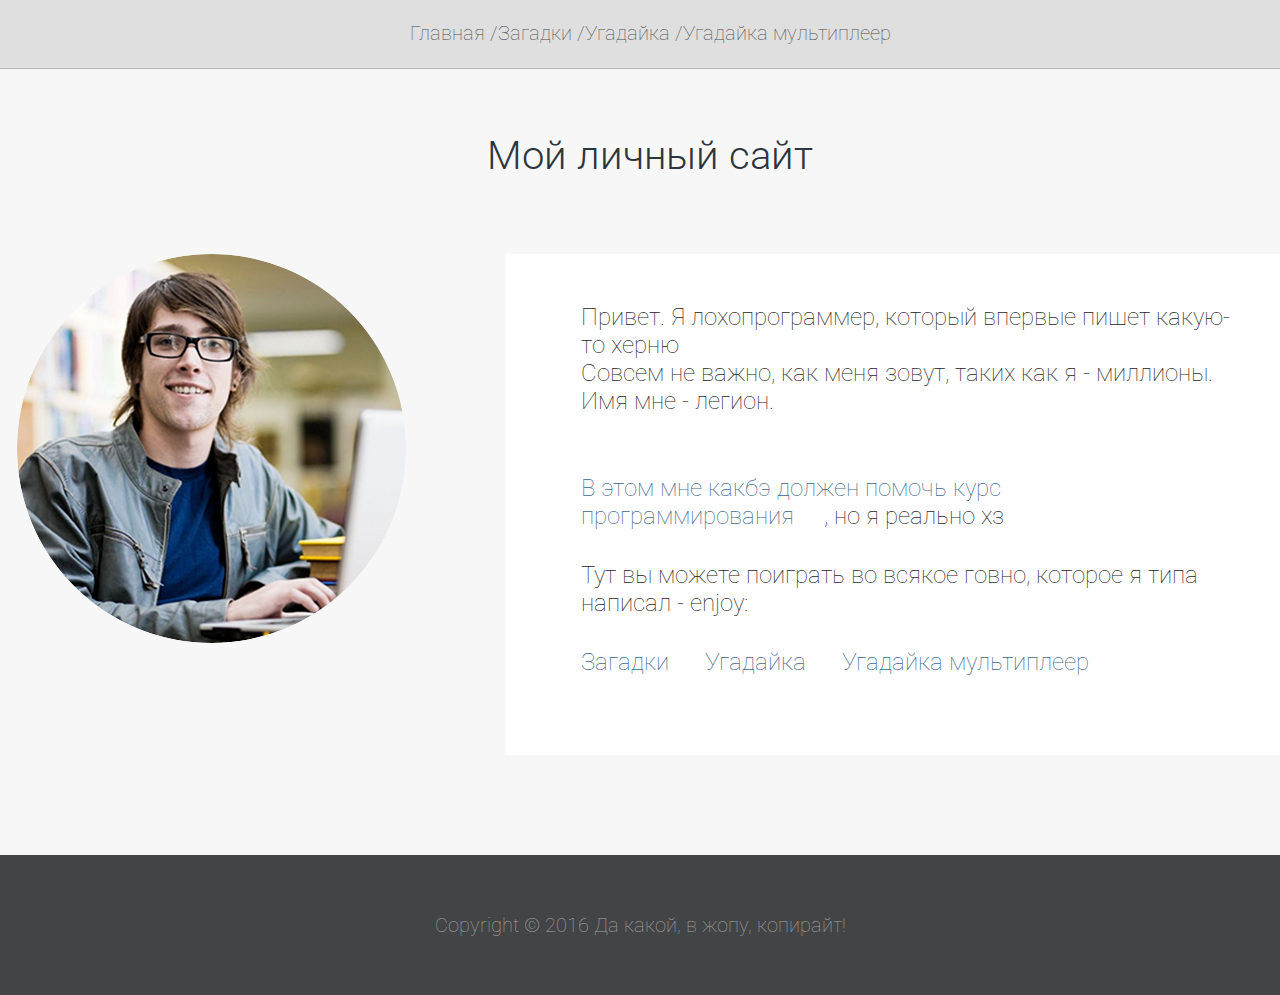
==== index.html @ a0845978 "123" ====
<!DOCTYPE HTML>
<html>
	<head>
		<meta charset="utf-8">
		<title>Первый личный сайт для обучения</title>
		<link rel="stylesheet" href="style.css">
	</head>
	<body>
		<div id="content">
			<div id="header">
				<a ​href=​"#"​>Главная</a​> <span​>/</span​>
				<a ​href=​"puzzles.html"​>Загадки</a​> <span​>/</span​>
				<a ​href=​"guess.html"​>Угадайка</a​> <span​>/</span​>
				<a ​href=​"guess-2.html"​>Угадайка мультиплеер</a​>
			</div>
			<h1> Мой личный сайт </h1>
			<div id="center">
				<img src="img/photo.png" alt="SomeFuckingPhoto">
				<div id="box_text">
					<p>Привет. Я лохопрограммер, который впервые пишет какую-то херню<br>
					Совсем не важно, как меня зовут, таких как я - миллионы. Имя мне - легион.</p>
					<p>В этом мне какбэ должен помочь курс <a href="https://geekbrains.ru/courses/2​" target=​"_blank">программирования</a>, но я реально хз</p>
					<p>Тут вы можете поиграть во всякое говно, которое я типа написал - enjoy:</p>
					<a ​href=​"puzzles.html"​>Загадки</a​>
 					<a ​href=​"guess.html"​>Угадайка</a​>
 					<a ​href=​"guess-2.html"​>Угадайка мультиплеер</a​>
 					<br>
 					<br>
 				</div>
 			</div>
 		</div>
 		<div id="footer">		
			Copyright © 2016 <a ​href=​"https://www.pornhub.com/" ​target=​"_blank"​> Да какой, в жопу, копирайт!</a​>
		</div>
	</body>
</head>
---- style.css ----
@import url(https://fonts.googleapis.com/css?family=Roboto:400,100,100italic,300,300italic,400italic,500,500italic,700,700italic,900,900italic);

* {
    margin: 0;
    padding: 0;
}

body {
    background-color: #f7f7f7;
    font-family: 'Roboto', sans-serif;
}

#header {
    min-width: 1300px;
    border-bottom: 1px solid #b5b7ba;
    background-color: #dfdfdf;
    margin: 0 auto;
    height: 50px;
    text-align: center;
    padding-top: 18px;
}

#header #selected {
    color: #000;
}

#center {
    width: 1300px;
    margin: 0 auto;
}

#header a {
    color: #4d4d4d;
    font-size: 20px;
    font-weight: 100;
    text-align: left;
    text-decoration: none;
    height: 30px;
    line-height: 30px;
    display: inline-block;
}

#header span {
    padding: 0 38px;
}

#content {
    height: 806px;
    min-width: 1300px;
    margin: 0 auto;
    min-height: calc(100vh - 140px); 
}

#content h1 {
    width: 100%;
    float: left;
    text-align: center;
    color: #2e353d;
    font-size: 40px;
    font-weight: 300;
    margin-top: 63px;
    margin-bottom: 75px;
}

#content h3 {
    color: #242424;
    font-size: 35px;
    font-weight: 300;
    text-align: left;
    margin-left: 41px;
    margin-bottom: 52px;
}

#content h5 {
    color:  #242424;
    font-size: 24px;
    text-align: left;
}

#content img {
    margin-left: 17px;
    width: 389px;
    border-radius: 50%;
}

#content #box_text {
    width: 671px;
    background-color: #ffffff;
    float: right;
    padding: 49px 48px 51px 76px;
    margin-bottom: 100px;
}

#content #box_text p {
    color: #242424;
    font-size: 24px;
    font-weight: 100;
    text-align: left;
    margin-bottom: 31px;
}

#content #box_text a  {
    color: #40678a;
    font-size: 24px;
    font-weight: 100;
    text-align: center;
    text-decoration: none;
    padding-right:30px;
}


#content .media {
    margin-right: 0;
}

#content #box {
    background-color: #ffffff;
    width: 1238px;
    height: 446px;
    margin: 170px auto 0 auto;
    padding-top: 37px;
    padding-left: 38px;
}

#content #box p {
    color: #242424;
    font-size: 24px;
    font-weight: 100;
    text-align: left;
    margin-top: 37px;
    margin-bottom: 30px;
}

#content #box input {
    border: 1px solid #a0a0a0;
    background-color: #f5f5f5;
    width: 457px;
    height: 34px;
    padding-left:10px;
    font-size:20px;
    font-weight: 100;
    margin-bottom: 12px;
}

#content #box a {
    display: block;
    float: left;
    background-color:  #8cbbd3;
    color:  #ffffff;
    font-size: 24px;
    font-weight: 300;
    text-align: center;
    text-decoration: none;
    margin-top: 30px;
    padding:11px 51px;
}

#content #box a:hover {
    background-color: #5ba1d3;
}

#footer { /* # == id */
    background-color: #434445;
    width: 100%;
    float: left;
    height: 140px;
    text-align: center;
    color: #a4a4a4;
    font-size: 20px;
    font-weight: 100;
    line-height: 140px;
}

#footer a {
    color: inherit;
}
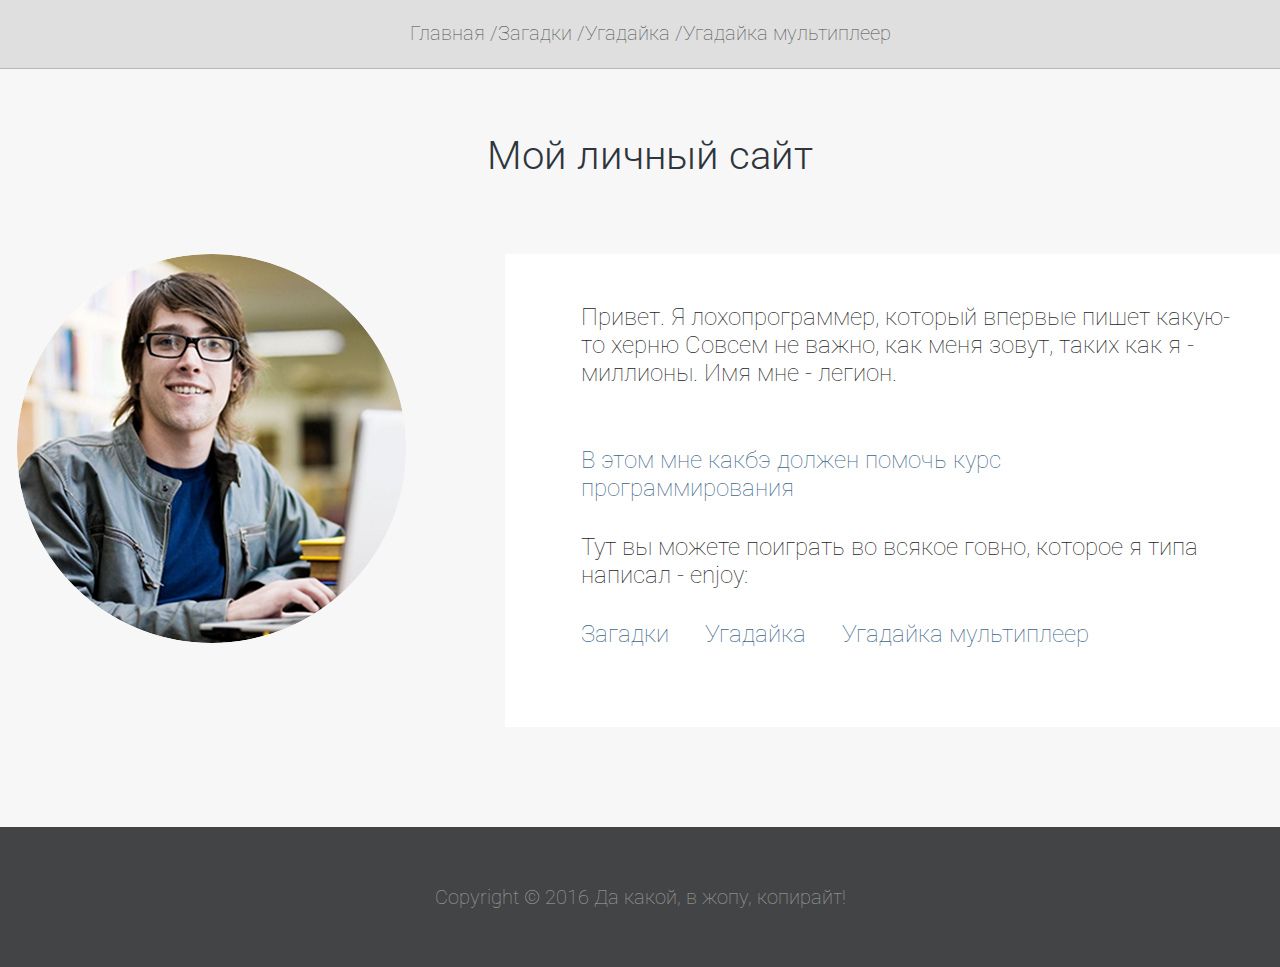
==== commit dfb3e81d: "Add guess.html" ====
--- a/index.html
+++ b/index.html
@@ -17,9 +17,9 @@
 			<div id="center">
 				<img src="img/photo.png" alt="SomeFuckingPhoto">
 				<div id="box_text">
-					<p>Привет. Я лохопрограммер, который впервые пишет какую-то херню<br>
+					<p>Привет. Я лохопрограммер, который впервые пишет какую-то херню
 					Совсем не важно, как меня зовут, таких как я - миллионы. Имя мне - легион.</p>
-					<p>В этом мне какбэ должен помочь курс <a href="https://geekbrains.ru/courses/2​" target=​"_blank">программирования</a>, но я реально хз</p>
+					<p>В этом мне какбэ должен помочь курс <a href="https://geekbrains.ru/courses/2​" target=​"_blank">программирования</a></p>
 					<p>Тут вы можете поиграть во всякое говно, которое я типа написал - enjoy:</p>
 					<a ​href=​"puzzles.html"​>Загадки</a​>
  					<a ​href=​"guess.html"​>Угадайка</a​>
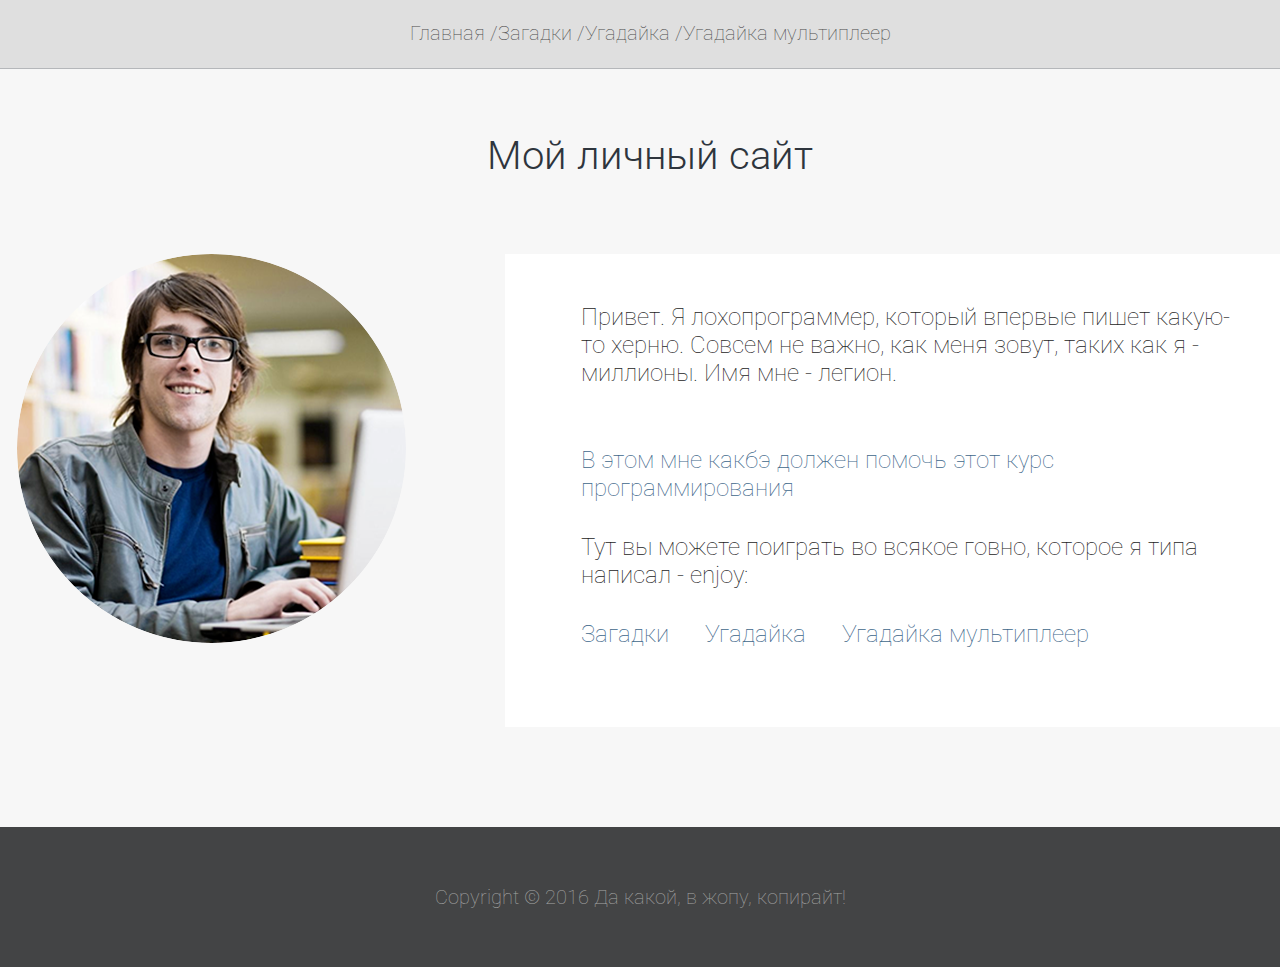
==== commit d561507a: "another fix" ====
--- a/index.html
+++ b/index.html
@@ -9,28 +9,25 @@
 		<div id="content">
 			<div id="header">
 				<a ​href=​"#"​>Главная</a​> <span​>/</span​>
-				<a ​href=​"puzzles.html"​>Загадки</a​> <span​>/</span​>
+				<a ​href=​"#"​>Загадки</a​> <span​>/</span​>
 				<a ​href=​"guess.html"​>Угадайка</a​> <span​>/</span​>
-				<a ​href=​"guess-2.html"​>Угадайка мультиплеер</a​>
+				<a ​href=​"#"​>Угадайка мультиплеер</a​>
 			</div>
-			<h1> Мой личный сайт </h1>
+			<h1>Мой личный сайт</h1>
 			<div id="center">
 				<img src="img/photo.png" alt="SomeFuckingPhoto">
 				<div id="box_text">
-					<p>Привет. Я лохопрограммер, который впервые пишет какую-то херню
+					<p>Привет. Я лохопрограммер, который впервые пишет какую-то херню.
 					Совсем не важно, как меня зовут, таких как я - миллионы. Имя мне - легион.</p>
-					<p>В этом мне какбэ должен помочь курс <a href="https://geekbrains.ru/courses/2​" target=​"_blank">программирования</a></p>
+					<p>В этом мне какбэ должен помочь этот курс <a href="https://geekbrains.ru/courses/2​" target=​"_blank">программирования</a></p>
 					<p>Тут вы можете поиграть во всякое говно, которое я типа написал - enjoy:</p>
-					<a ​href=​"puzzles.html"​>Загадки</a​>
- 					<a ​href=​"guess.html"​>Угадайка</a​>
- 					<a ​href=​"guess-2.html"​>Угадайка мультиплеер</a​>
+					<a ​href=​"#"​>Загадки</a​> <a ​href=​"guess.html"​>Угадайка</a​> <a ​href=​"#"​>Угадайка мультиплеер</a​>
  					<br>
  					<br>
  				</div>
  			</div>
  		</div>
- 		<div id="footer">		
-			Copyright © 2016 <a ​href=​"https://www.pornhub.com/" ​target=​"_blank"​> Да какой, в жопу, копирайт!</a​>
+ 		<div id="footer">Copyright © 2016 <a ​href=​"https://www.pornhub.com/" ​target=​"_blank"​> Да какой, в жопу, копирайт!</a​>
 		</div>
 	</body>
 </head>	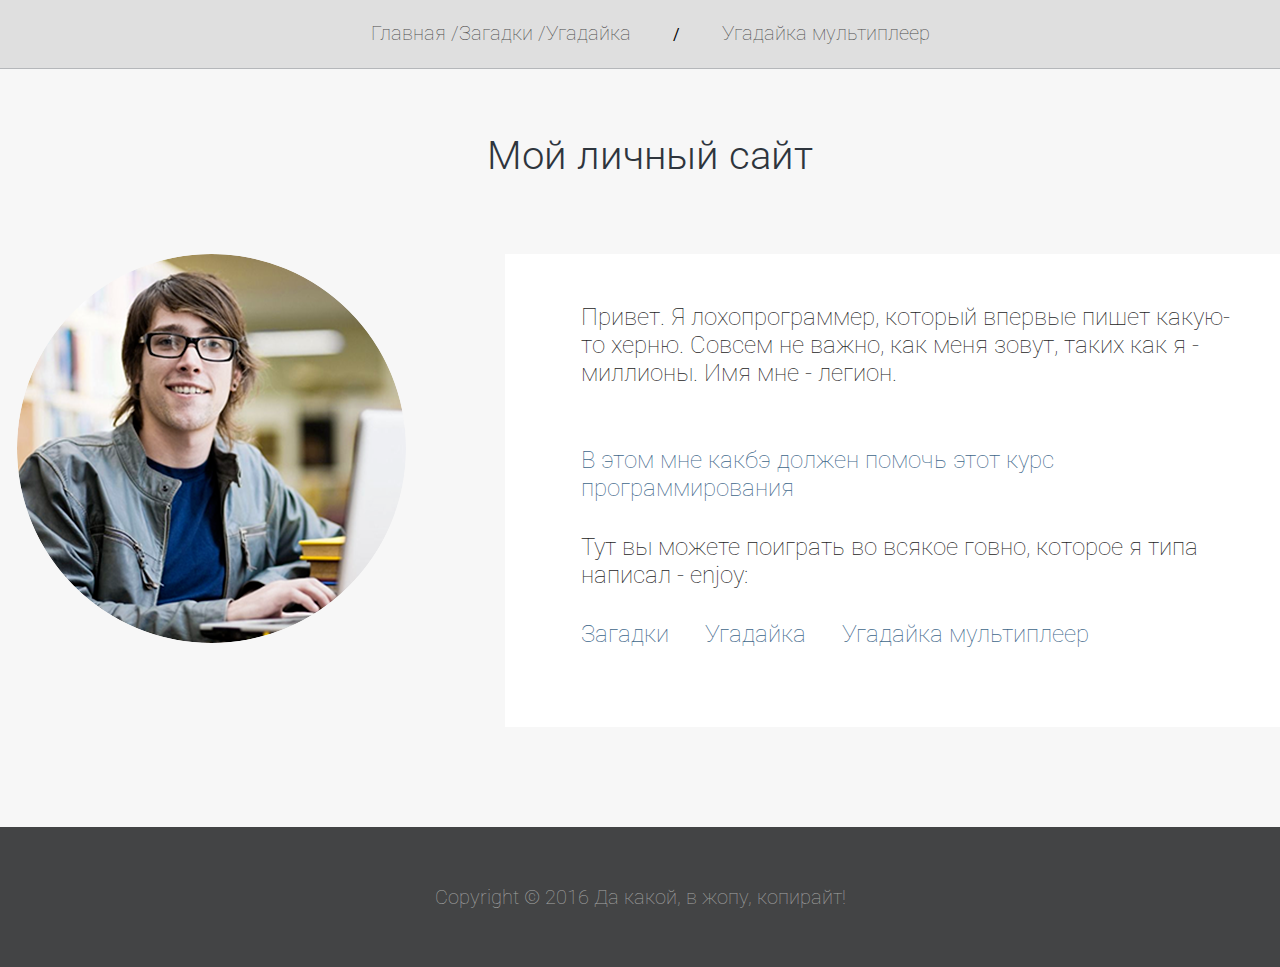
==== commit 63d21131: "aaaaaand another one" ====
--- a/index.html
+++ b/index.html
@@ -8,10 +8,8 @@
 	<body>
 		<div id="content">
 			<div id="header">
-				<a ​href=​"#"​>Главная</a​> <span​>/</span​>
-				<a ​href=​"#"​>Загадки</a​> <span​>/</span​>
-				<a ​href=​"guess.html"​>Угадайка</a​> <span​>/</span​>
-				<a ​href=​"#"​>Угадайка мультиплеер</a​>
+				<a href="#">Главная</a​> <span​>/</span​> <a href="#">Загадки</a​> <span​>/</span​> <a href="guess.html">Угадайка</a> <span>/</span>
+				<a href="#"​>Угадайка мультиплеер</a​>
 			</div>
 			<h1>Мой личный сайт</h1>
 			<div id="center">
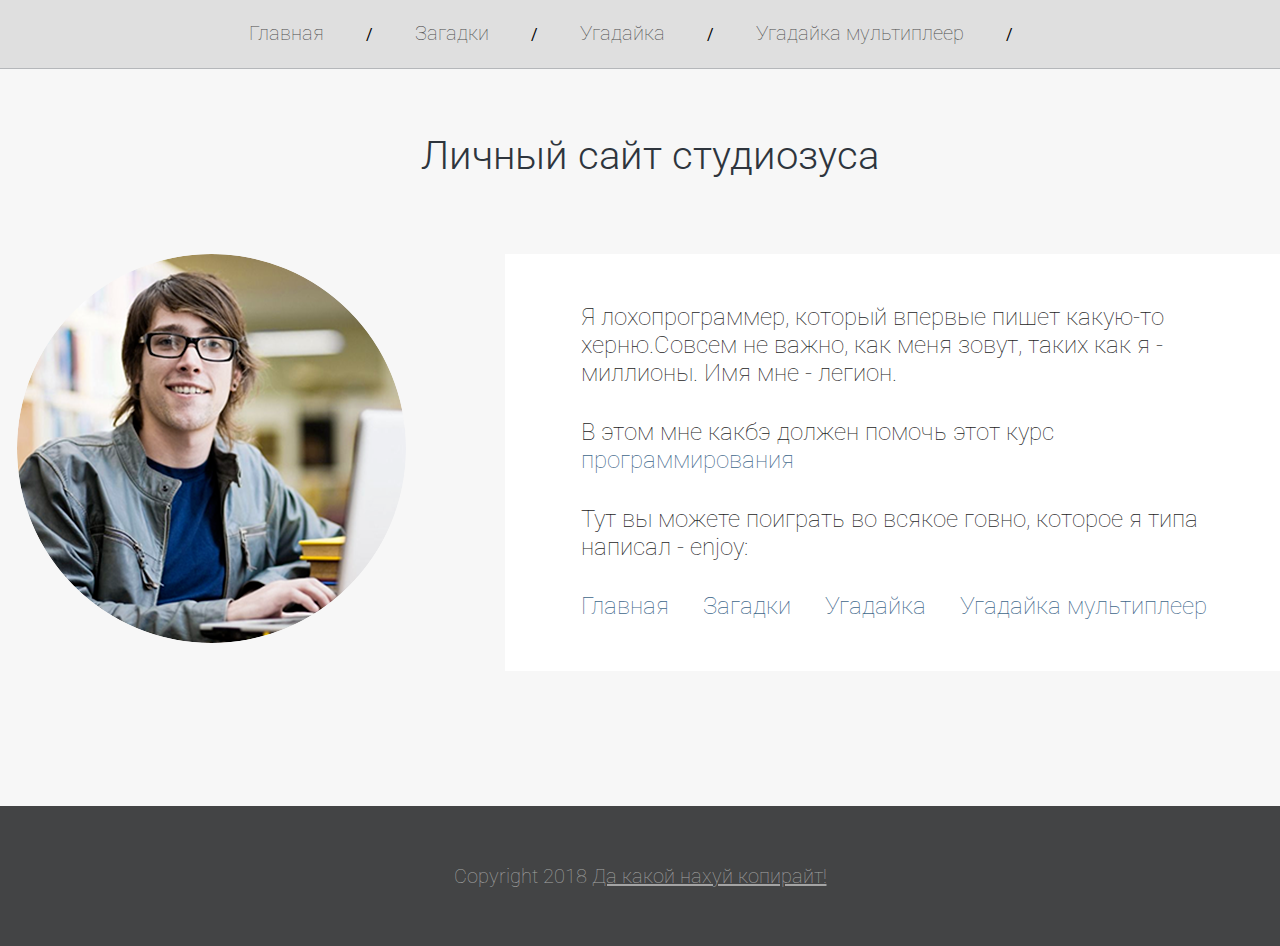
==== commit ad6f68d2: "New version index.html" ====
--- a/index.html
+++ b/index.html
@@ -1,31 +1,33 @@
-<!DOCTYPE HTML>
+<!DOCTYPE html>
 <html>
 	<head>
 		<meta charset="utf-8">
-		<title>Первый личный сайт для обучения</title>
+		<title>Личная страница</title>
 		<link rel="stylesheet" href="style.css">
 	</head>
 	<body>
 		<div id="content">
 			<div id="header">
-				<a href="#">Главная</a​> <span​>/</span​> <a href="#">Загадки</a​> <span​>/</span​> <a href="guess.html">Угадайка</a> <span>/</span>
-				<a href="#"​>Угадайка мультиплеер</a​>
+				<a href="#">Главная</a> <span>/</span>
+				<a href="#">Загадки</a> <span>/</span>
+				<a href="guess.html">Угадайка</a> <span>/</span>
+				<a href="#">Угадайка мультиплеер</a> <span>/</span>
 			</div>
-			<h1>Мой личный сайт</h1>
+			<h1>Личный сайт студиозуса</h1>
 			<div id="center">
-				<img src="img/photo.png" alt="SomeFuckingPhoto">
+				<img src="img/photo.png" alt="somefuckingphoto">
 				<div id="box_text">
-					<p>Привет. Я лохопрограммер, который впервые пишет какую-то херню.
-					Совсем не важно, как меня зовут, таких как я - миллионы. Имя мне - легион.</p>
-					<p>В этом мне какбэ должен помочь этот курс <a href="https://geekbrains.ru/courses/2​" target=​"_blank">программирования</a></p>
+					<p>Я лохопрограммер, который впервые пишет какую-то херню.Совсем не важно, как меня зовут, таких как я - миллионы. Имя мне - легион.</p>
+					<p>В этом мне какбэ должен помочь этот курс <a href="https://geekbrains.ru/courses/2" target="_blanc">программирования</a></p>
 					<p>Тут вы можете поиграть во всякое говно, которое я типа написал - enjoy:</p>
-					<a ​href=​"#"​>Загадки</a​> <a ​href=​"guess.html"​>Угадайка</a​> <a ​href=​"#"​>Угадайка мультиплеер</a​>
- 					<br>
- 					<br>
- 				</div>
- 			</div>
- 		</div>
- 		<div id="footer">Copyright © 2016 <a ​href=​"https://www.pornhub.com/" ​target=​"_blank"​> Да какой, в жопу, копирайт!</a​>
+					<a href="#">Главная</a>
+					<a href="#">Загадки</a>
+					<a href="guess.html">Угадайка</a>
+					<a href="#">Угадайка мультиплеер</a>
+				</div>
+			</div>			
 		</div>
-	</body>
-</head>	+		<div id="footer">Copyright 2018 <a href="https://pornhub.com" target="_blanc">Да какой нахуй копирайт!</a>
+		</div>
+	</body>	
+</html>